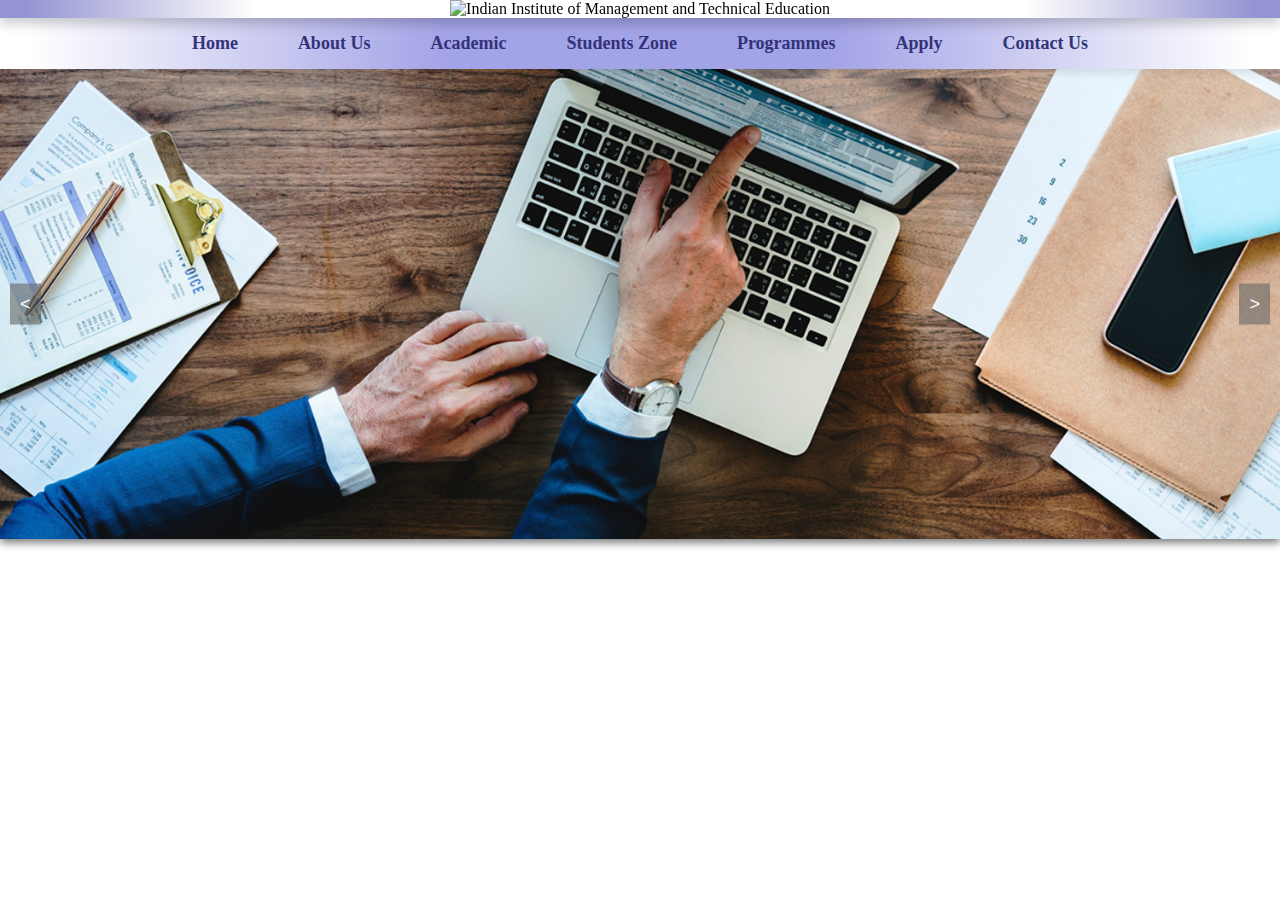
==== index.html @ aa6e9411 "Updated menu toggle to show close button" ====
<!DOCTYPE html>
<html lang="en">
    <head>
        <meta charset="UTF-8">
        <meta name="viewport" content="width=device-width, initial-scale=1">
        <title>Indian Institute of Management and Technical Education</title>
        <link rel="stylesheet" href="./css/index_styles.css">
    </head>
    <body>
        <div class ="name_and_logo_container">
            <img class="for_default" src="./img/logo_and_name.jpg" alt="Indian Institute of Management and Technical Education">
        </div>

         

        
        <!-- Navigation Bar -->
        <nav class="navbar">
            <div class="nav-container">
                <!-- Hamburger Menu Button (for mobile) -->
                <div class="menu-toggle">&#9776;</div>
        
                <!-- Navigation Menu -->
                <ul class="nav-menu">
                    <li><a href="#">Home</a></li>
                    <li><a href="#">About Us</a></li>
                    <li><a href="#">Academic</a></li>
                    <li><a href="#">Students Zone</a></li>
                    <li><a href="#">Programmes</a></li>
                    <!-- Dropdown for Programmes -->
                    <!-- <li class="dropdown">
                        <a href="#" class="dropdown-toggle">Programmes</a>
                        <ul class="dropdown-menu">
                            <li><a href="#">Undergraduate</a></li>
                            <li><a href="#">Postgraduate</a></li>
                            <li><a href="#">Diploma</a></li>
                            <li><a href="#">Short Courses</a></li>
                        </ul>
                    </li> -->
                    <li><a href="#">Apply</a></li>
                    <li><a href="#">Contact Us</a></li>
                </ul>
            </div>
        </nav>

        <!-- Image Slider -->
        <div class="image-slider">
            <!-- Navigation Buttons -->
            <button class="slider-btn prev-btn">&lt;</button>
            <button class="slider-btn next-btn">&gt;</button>

            <!-- Images -->
            <div class="slider-images">
                <img src="./img/slider_one.png" alt="Slide 1">
                <img src="./img/slider_two.png" alt="Slide 2">
                <img src="./img/slider_three.png" alt="Slide 3">
            </div>
        </div>

        <script src="./js/index_script.js"></script>
    </body>
</html>
---- css/index_styles.css ----
/* Reset some default styles */
* {
    margin: 0;
    padding: 0;
    box-sizing: border-box;
}

/* Sticky Header */
.name_and_logo_container {
    display: flex;
    justify-content: center;
    align-items: center;
    width: 100%;
    background: linear-gradient(to right, 
            rgb(148, 148, 212) 2%,  /* Dark blue fades out quickly */
            white 20%,            /* White starts early */
            white 80%,            /* White remains dominant */
            rgb(148, 148, 212) 98%  /* Dark blue appears only at the right edge */
        );
    position: sticky;
    top: 0;
    z-index: 1000;
    box-shadow: 0px 4px 8px rgba(0, 0, 0, 0.1);
    animation: fadeIn 1s ease-in-out;
}

.name_and_logo_container:hover {
    box-shadow: 0px 6px 12px rgba(0, 0, 0, 0.2);
    transition: box-shadow 0.3s ease-in-out;
}

/* Sticky Navigation */
.navbar {
    position: sticky;
    top: parent;
    width: 100%;
    background: linear-gradient(to right, white 2%, rgb(163, 163, 231) 35%, rgb(163, 163, 231) 65%, white 98%);
    box-shadow: 0px 4px 8px rgba(0, 0, 0, 0.1);
    z-index: 999;
    animation: fadeIn 1s ease-in-out;
}

.navbar:hover {
    box-shadow: 0px 6px 12px rgba(0, 0, 0, 0.2);
    transition: box-shadow 0.3s ease-in-out;
}

.nav-container {
    display: flex;
    justify-content: center; 
    align-items: center;
    padding: 5px 20px;
   
}

.navbar ul {
    list-style: none;
    display: flex;
    justify-content: center;
    align-items: center;
    padding: 0;
    margin: 0;
}

/* Navigation Items */
.navbar ul li {
    margin: 0 15px;
    position: relative; 
}

/* Navigation Links */
.navbar ul li a {
    text-decoration: none;
    color: rgb(51, 51, 122);
    font-size: 18px;
    font-weight: bold;
    padding: 10px 15px;
    transition: all 0.3s ease-in-out;
    display: block;
}

/* Hover Effect */
.navbar ul li a:hover {
    background-color: rgb(51, 51, 122);
    color: white;
    border-radius: 5px;
}

/* Dropdown Menu */
.dropdown-menu {
    display: none;
    position: absolute;
    top: 100%;
    left: 0;
    background-color: white;
    box-shadow: 0px 4px 8px rgba(0, 0, 0, 0.1);
    z-index: 1000;
    padding: 0;
    margin: 0;
    list-style: none;
}

.dropdown-menu li {
    width: 100%;
    text-align: left;
}

.dropdown-menu li a {
    padding: 10px 15px;
    /* display: block; */
    color: rgb(51, 51, 122);
    text-decoration: none;
    transition: background-color 0.3s ease-in-out;
}

.dropdown-menu li a:hover {
    background-color: rgb(51, 51, 122);
    color: white;
}

/* Show dropdown on hover */
.dropdown:hover .dropdown-menu {
    display: block;
}


/* Image Slider Container */
.image-slider {
    position: relative;
    width: 100%;
    height: 100%;
    overflow: hidden;
    box-shadow: 0px 4px 8px rgba(0, 0, 0, 0.5);
    animation: fadeIn 1s ease-in-out;
}

/* Slider Images Container */
.slider-images {
    display: flex;
    width: 100%;
    height: 100%;
    transition: transform 0.5s ease-in-out;
}

/* Individual Images */
.slider-images img {
    width: 100%;
    height: 470px;
    object-fit: cover;
    flex-shrink: 0;
}

/* Navigation Buttons */
.slider-btn {
    position: absolute;
    top: 50%;
    transform: translateY(-50%);
    background-color: rgba(0, 0, 0, 0.5);
    color: white;
    border: none;
    padding: 10px;
    cursor: pointer;
    font-size: 18px;
    z-index: 10;
    background-color: rgba(100, 101, 98, 0.601);
}

.slider-btn.prev-btn {
    left: 10px;
}

.slider-btn.next-btn {
    right: 10px;
}

.slider-btn:hover {
    background-color: rgba(0, 0, 0, 0.8);
}

/* Mobile Navigation (Hidden by Default) */
.menu-toggle {
    display: none; /* Hide it on desktop */
}

/* Responsive Navigation for Tablets */
@media screen and (max-width: 1024px) {
    .nav-container {
        flex-direction: column; 
    }

    .navbar ul {
        flex-wrap: wrap;
        justify-content: center; 
        width: 100%;
    }

    .navbar ul li {
        margin: 5px 10px;
        text-align: center;
    }

    .navbar ul li a {
        font-size: 16px;
        padding: 8px 12px;
    }

    .slider-images img {
        width: 100%;
        height: 370px;
        object-fit: cover;
        flex-shrink: 0;
    }
}



/* Responsive Navigation for Mobile */
@media screen and (max-width: 768px) {
    .nav-container {
        display: flex;
        justify-content: flex-start; /* Align menu-toggle to left */
        align-items: center;
        padding: 20px 20px;
        position: relative;
    }

    .menu-toggle {
        display: block;
        font-size: 28px;
        color: rgb(51, 51, 122);
        cursor: pointer;
        position: absolute;
        left: 20px; /* Moves to left */
        top: 45%;
        transform: translateY(-50%);
        z-index: 1001;
        transition: transform 0.3s ease-in-out;
    }

    .navbar ul {
        position: absolute;
        top: 40px; 
        left: 0;
        width: 100%;
        flex-direction: column;
        box-shadow: 0px 4px 8px rgba(0, 0, 0, 0.1);
        padding: 0; /* Remove padding */
        margin: 0; /* Remove margin */
        display: none;
        transition: opacity 0.3s ease-in-out, visibility 0.3s ease-in-out;
        background: white;
        /* background: linear-gradient(to top, rgb(186, 186, 236) 2%, white 35%, white 65%, rgb(186, 186, 236) 98%); */
    }

    /* Show menu when active */
    .navbar ul.active {
        display: flex;
    }

    .navbar ul li {
        width: 100%; /* Make each menu item full width */
        height: auto; /* Allow auto height based on content */
        display: flex;
        align-items: center;
        justify-content: center;
        text-align: center;
        padding-left: 40px; /* Remove extra padding */
        padding-right: 40px;
        margin: 1px; /* Remove any gaps */
        border-radius: 5px;
        background: linear-gradient(to top, rgb(186, 186, 236) 2%, white 35%, white 65%, rgb(186, 186, 236) 98%);
    }

    .navbar ul li a {
        width: 100%; /* Make the link take full width */
        height: 100%; /* Ensure full height coverage */
        text-decoration: none;
        display: flex;
        align-items: center;
        /* justify-content: center; */
    }

    .dropdown-menu {
        position: static;
        display: none; /* Hidden initially */
        box-shadow: none;
    }

    .dropdown-menu.active {
        display: block;
    }

    .slider-images img {
        width: 100%;
        height: 270px;
        object-fit: cover;
        flex-shrink: 0;
    }
    
}

@keyframes fadeIn {
    from {
        opacity: 0;
        transform: translateY(-20px);
    }
    to {
        opacity: 1;
        transform: translateY(0);
    }
}

/* Responsive Image */
.for_default {
    max-width: 100%;
    height: auto;
    mix-blend-mode: multiply;
    object-fit: contain;
}
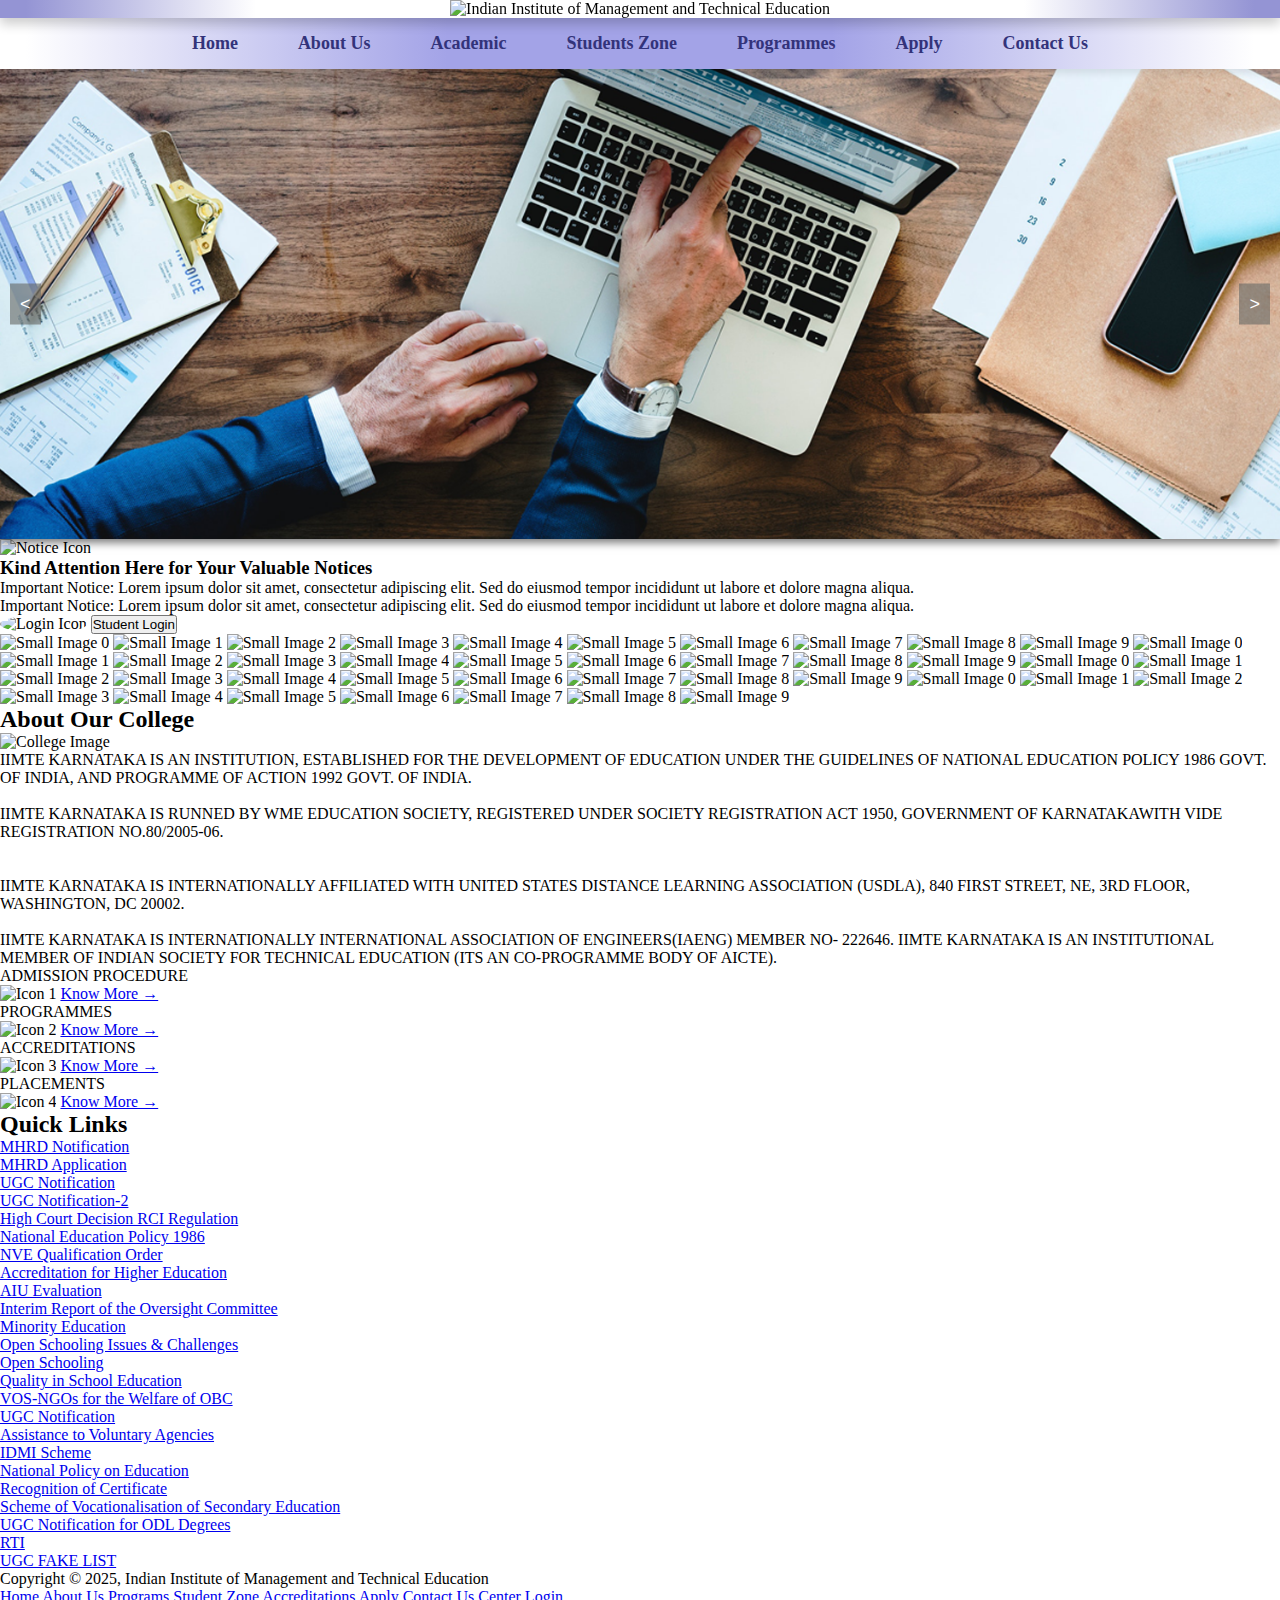
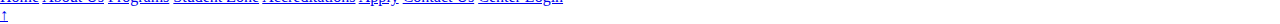
==== commit f55d2228: "index.html" ====
--- a/index.html
+++ b/index.html
@@ -54,9 +54,210 @@
                 <img src="./img/slider_one.png" alt="Slide 1">
                 <img src="./img/slider_two.png" alt="Slide 2">
                 <img src="./img/slider_three.png" alt="Slide 3">
-            </div>
-        </div>
-
+                <img src="./img/slider_one.png" alt="Slide 1">
+                <img src="./img/slider_two.png" alt="Slide 2">
+                <img src="./img/slider_three.png" alt="Slide 3">
+                <img src="./img/slider_one.png" alt="Slide 1">
+                <img src="./img/slider_two.png" alt="Slide 2">
+                <img src="./img/slider_three.png" alt="Slide 3">
+                <img src="./img/slider_one.png" alt="Slide 1">
+                <img src="./img/slider_two.png" alt="Slide 2">
+                <img src="./img/slider_three.png" alt="Slide 3">
+            </div>
+        </div>
+
+        <!-- Full-width Container -->
+        <div class="full-width-container">
+            <!-- First Partition (70%) - Notice Board -->
+            <div class="notice-section">
+                <img src="./img/notice_board2.jpg" alt="Notice Icon" class="section-icon">
+                <div class="notice-content">
+                    <h3>Kind Attention Here for Your Valuable Notices</h3>
+                    <div class="scrolling-text">
+                        <p>Important Notice: Lorem ipsum dolor sit amet, consectetur adipiscing elit. Sed do eiusmod tempor incididunt ut labore et dolore magna aliqua.</p>
+                        <p>Important Notice: Lorem ipsum dolor sit amet, consectetur adipiscing elit. Sed do eiusmod tempor incididunt ut labore et dolore magna aliqua.</p>
+                    </div>
+                </div>
+            </div>
+
+            <!-- Second Partition (30%) - Login Button -->
+            <div class="login-section">
+                <img src="./img/user.jpg" alt="Login Icon" class="section-icon" style="border-radius: 50%;">
+                <button class="login-btn">Student Login</button>
+            </div>
+        </div>
+
+        <!-- Small Image Collection Slider -->
+        <div class="image-collection">
+            <div class="collection-images">
+                <img src="./img/img_col_0.jpg" alt="Small Image 0">
+                <img src="./img/img_col_1.jpg" alt="Small Image 1">
+                <img src="./img/img_col_2.jpg" alt="Small Image 2">
+                <img src="./img/img_col_3.jpg" alt="Small Image 3">
+                <img src="./img/img_col_4.jpg" alt="Small Image 4">
+                <img src="./img/img_col_5.jpg" alt="Small Image 5">
+                <img src="./img/img_col_6.jpg" alt="Small Image 6">
+                <img src="./img/img_col_7.jpg" alt="Small Image 7">
+                <img src="./img/img_col_8.jpg" alt="Small Image 8">
+                <img src="./img/img_col_9.jpg" alt="Small Image 9">
+                <img src="./img/img_col_0.jpg" alt="Small Image 0">
+                <img src="./img/img_col_1.jpg" alt="Small Image 1">
+                <img src="./img/img_col_2.jpg" alt="Small Image 2">
+                <img src="./img/img_col_3.jpg" alt="Small Image 3">
+                <img src="./img/img_col_4.jpg" alt="Small Image 4">
+                <img src="./img/img_col_5.jpg" alt="Small Image 5">
+                <img src="./img/img_col_6.jpg" alt="Small Image 6">
+                <img src="./img/img_col_7.jpg" alt="Small Image 7">
+                <img src="./img/img_col_8.jpg" alt="Small Image 8">
+                <img src="./img/img_col_9.jpg" alt="Small Image 9">
+                <img src="./img/img_col_0.jpg" alt="Small Image 0">
+                <img src="./img/img_col_1.jpg" alt="Small Image 1">
+                <img src="./img/img_col_2.jpg" alt="Small Image 2">
+                <img src="./img/img_col_3.jpg" alt="Small Image 3">
+                <img src="./img/img_col_4.jpg" alt="Small Image 4">
+                <img src="./img/img_col_5.jpg" alt="Small Image 5">
+                <img src="./img/img_col_6.jpg" alt="Small Image 6">
+                <img src="./img/img_col_7.jpg" alt="Small Image 7">
+                <img src="./img/img_col_8.jpg" alt="Small Image 8">
+                <img src="./img/img_col_9.jpg" alt="Small Image 9">
+                <img src="./img/img_col_0.jpg" alt="Small Image 0">
+                <img src="./img/img_col_1.jpg" alt="Small Image 1">
+                <img src="./img/img_col_2.jpg" alt="Small Image 2">
+                <img src="./img/img_col_3.jpg" alt="Small Image 3">
+                <img src="./img/img_col_4.jpg" alt="Small Image 4">
+                <img src="./img/img_col_5.jpg" alt="Small Image 5">
+                <img src="./img/img_col_6.jpg" alt="Small Image 6">
+                <img src="./img/img_col_7.jpg" alt="Small Image 7">
+                <img src="./img/img_col_8.jpg" alt="Small Image 8">
+                <img src="./img/img_col_9.jpg" alt="Small Image 9">
+            </div>
+        </div>
+        <!-- Full-width Container -->
+        <div class="full-width-container2">
+            <!-- Centered Inner Container -->
+            <div class="inner-container">
+
+                
+                <!-- First Sector (65%) -->
+                <div class="sector sector-left">
+                    <h2 class="about-college-header">About Our College</h2>
+
+                    <!-- Content with Image -->
+                    <div class="about-college-content">
+                        <!-- Image -->
+                        <img src="./img/about.jpg" alt="College Image" class="college-image">
+
+                        <!-- Text Content -->
+                        <div class="college-text">
+                            <p>
+                                IIMTE KARNATAKA IS AN INSTITUTION, ESTABLISHED FOR THE DEVELOPMENT OF EDUCATION UNDER THE   GUIDELINES OF NATIONAL EDUCATION POLICY 1986 GOVT. OF INDIA, AND PROGRAMME OF ACTION 1992 GOVT. OF   INDIA.
+                            </p>
+                            <br>
+                            <p>
+                                IIMTE KARNATAKA IS RUNNED BY WME EDUCATION SOCIETY, REGISTERED UNDER SOCIETY REGISTRATION ACT   1950, GOVERNMENT OF KARNATAKAWITH VIDE REGISTRATION NO.80/2005-06.
+                            </p>
+                            <br>
+                            <br>
+                            <p>
+                                IIMTE KARNATAKA IS INTERNATIONALLY AFFILIATED WITH UNITED STATES DISTANCE LEARNING ASSOCIATION   (USDLA), 840 FIRST STREET, NE, 3RD FLOOR, WASHINGTON, DC 20002.
+                            </p>
+                            <br>
+                            <p>
+                                IIMTE KARNATAKA IS INTERNATIONALLY INTERNATIONAL ASSOCIATION OF ENGINEERS(IAENG) MEMBER NO-   222646. IIMTE KARNATAKA IS AN INSTITUTIONAL MEMBER OF INDIAN SOCIETY FOR TECHNICAL EDUCATION (ITS AN CO-PROGRAMME BODY OF AICTE).
+                            </p>
+                            
+                        </div>
+                    </div>
+
+                    <!-- New Div for Remaining Height -->
+                    <div class="remaining-content">
+                         <!-- First Row -->
+                        <div class="grid-item">
+                            <div class="grid-header">ADMISSION PROCEDURE</div>
+                            <img src="./img/admission.png" alt="Icon 1" class="grid-icon">
+                            <a href="#" class="grid-link">Know More →</a>
+                        </div>
+                        <div class="grid-item">
+                            <div class="grid-header">PROGRAMMES</div>
+                            <img src="./img/programmes.png" alt="Icon 2" class="grid-icon">
+                            <a href="#" class="grid-link">Know More →</a>
+                        </div>
+                        <!-- Second Row -->
+                        <div class="grid-item">
+                            <div class="grid-header">ACCREDITATIONS</div>
+                            <img src="./img/accreditions.png" alt="Icon 3" class="grid-icon">
+                            <a href="#" class="grid-link">Know More →</a>
+                        </div>
+                        <div class="grid-item">
+                            <div class="grid-header">PLACEMENTS</div>
+                            <img src="./img/placements.png" alt="Icon 4" class="grid-icon">
+                            <a href="#" class="grid-link">Know More →</a>
+                        </div>
+                    </div>
+                </div>
+
+                <!-- Second Sector (35%) -->
+                <div class="sector sector-right">
+                    <!-- Content for the right sector -->
+                    <h2 class="quick-links-header">Quick Links</h2>
+
+                    <!-- Bullet Links -->
+                    <ul class="quick-links-list">
+                        <li><a href="https://iimte.ac.in/wp-content/uploads/2019/01/MHRD-Notification.pdf" target="_blank">MHRD Notification</a></li>
+                        <li><a href="#">MHRD Application</a></li>
+                        <li><a href="#">UGC Notification</a></li>
+                        <li><a href="#">UGC Notification-2</a></li>
+                        <li><a href="#">High Court Decision RCI Regulation</a></li>
+                        <li><a href="#">National Education Policy 1986</a></li>
+                        <li><a href="#">NVE Qualification Order</a></li>
+                        <li><a href="#">Accreditation for Higher Education</a></li>
+                        <li><a href="#">AIU Evaluation</a></li>
+                        <li><a href="#">Interim Report of the Oversight Committee</a></li>
+                        <li><a href="#">Minority Education</a></li>
+                        <li><a href="#">Open Schooling Issues & Challenges</a></li>
+                        <li><a href="#">Open Schooling</a></li>
+                        <li><a href="#">Quality in School Education</a></li>
+                        <li><a href="#">VOS-NGOs for the Welfare of OBC</a></li>
+                        <li><a href="#">UGC Notification</a></li>
+                        <li><a href="#">Assistance to Voluntary Agencies</a></li>
+                        <li><a href="#">IDMI Scheme</a></li>
+                        <li><a href="#">National Policy on Education</a></li>
+                        <li><a href="#">Recognition of Certificate</a></li>
+                        <li><a href="#">Scheme of Vocationalisation of Secondary Education</a></li>
+                        <li><a href="#">UGC Notification for ODL Degrees</a></li>
+                        <li><a href="#">RTI</a></li>
+                        <li><a href="#">UGC FAKE LIST</a></li>
+                    </ul>
+                </div>
+                
+            </div>
+        </div>
+
+        <!-- Footer -->
+        <footer class="footer">
+            <!-- Footer Content -->
+            <div class="footer-content">
+                <!-- Copyright -->
+                <div class="copyright">
+                    <p>Copyright © 2025, Indian Institute of Management and Technical Education</p>
+                </div>
+
+                <!-- Navigation Links -->
+                <div class="footer-links">
+                    <a href="#">Home</a>
+                    <a href="#">About Us</a>
+                    <a href="#">Programs</a>
+                    <a href="#">Student Zone</a>
+                    <a href="#">Accreditations</a>
+                    <a href="#">Apply</a>
+                    <a href="#">Contact Us</a>
+                    <a href="#">Center Login</a>
+                </div>
+
+                <!-- Back-to-Top Link -->
+                <a href="#" class="back-to-top">↑</a>
+            </div>
+        </footer>
         <script src="./js/index_script.js"></script>
     </body>
-</html>+</html>
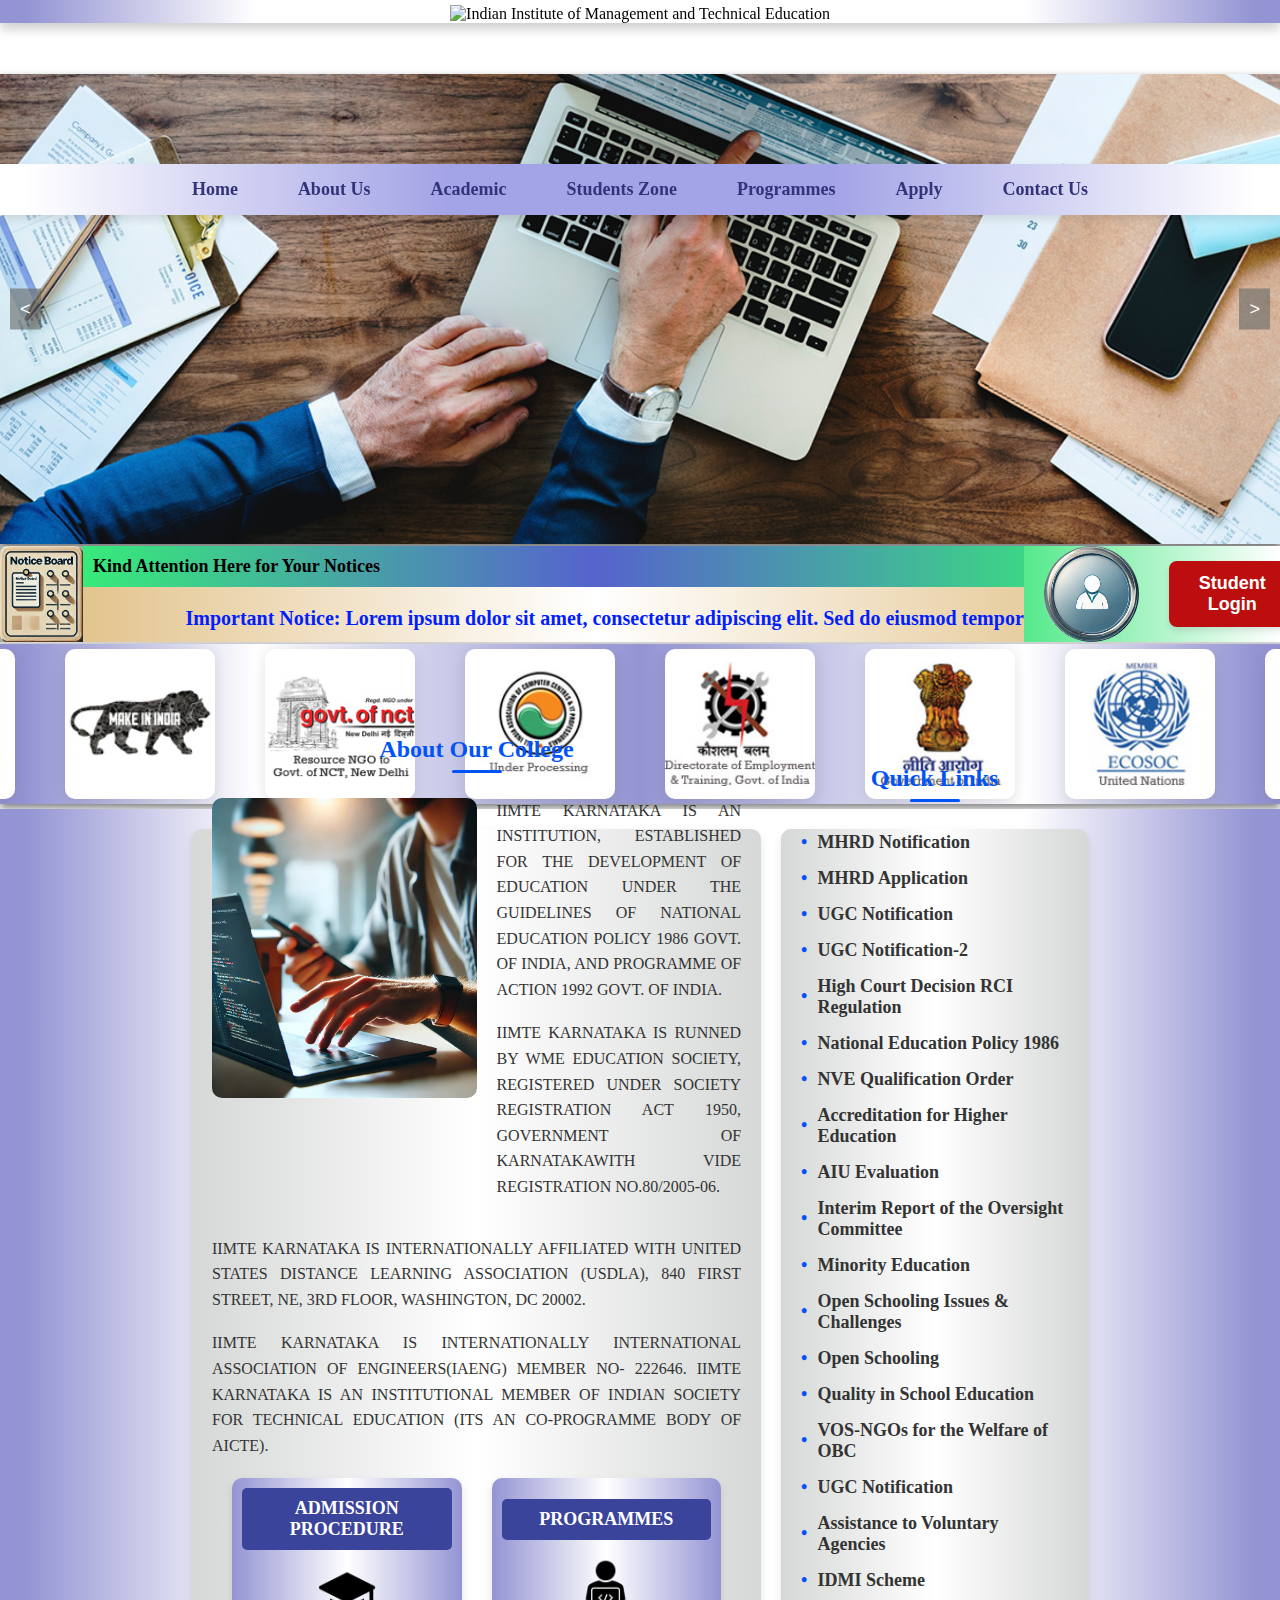
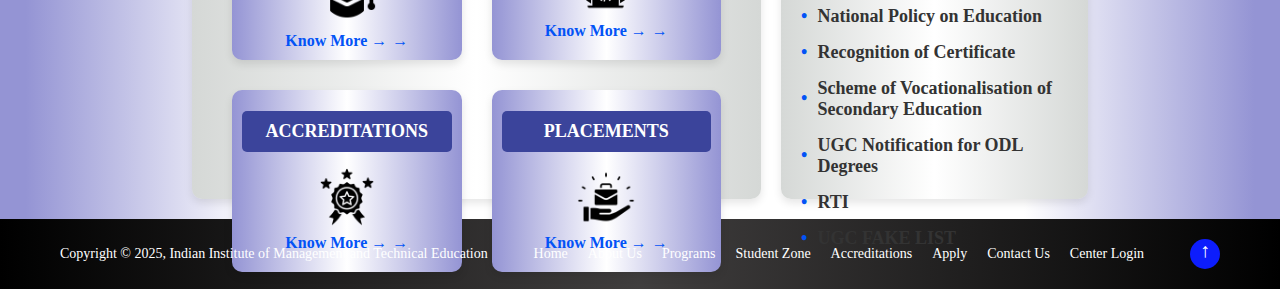
==== commit 43327239: "index.html" ====
--- a/index.html
+++ b/index.html
@@ -72,7 +72,7 @@
             <div class="notice-section">
                 <img src="./img/notice_board2.jpg" alt="Notice Icon" class="section-icon">
                 <div class="notice-content">
-                    <h3>Kind Attention Here for Your Valuable Notices</h3>
+                    <h3>Kind Attention Here for Your Notices</h3>
                     <div class="scrolling-text">
                         <p>Important Notice: Lorem ipsum dolor sit amet, consectetur adipiscing elit. Sed do eiusmod tempor incididunt ut labore et dolore magna aliqua.</p>
                         <p>Important Notice: Lorem ipsum dolor sit amet, consectetur adipiscing elit. Sed do eiusmod tempor incididunt ut labore et dolore magna aliqua.</p>
--- a/css/index_styles.css
+++ b/css/index_styles.css
@@ -32,7 +32,7 @@
 /* Sticky Navigation */
 .navbar {
     position: sticky;
-    top: parent;
+    top: 18.2%;
     width: 100%;
     background: linear-gradient(to right, white 2%, rgb(163, 163, 231) 35%, rgb(163, 163, 231) 65%, white 98%);
     box-shadow: 0px 4px 8px rgba(0, 0, 0, 0.1);
@@ -176,14 +176,562 @@
 .slider-btn:hover {
     background-color: rgba(0, 0, 0, 0.8);
 }
+/* Small Image Collection Container */
+.image-collection {
+    width: 100%;
+    height: 160px; /* Slightly taller for better spacing */
+    display: flex;
+    justify-content: center;
+    align-items: center;
+    background: linear-gradient(to right, 
+        rgb(148, 148, 212) 2%,  /* Dark blue fades out quickly */
+        white 20%,     
+        rgb(148, 148, 212) 50%,       /* White starts early */
+        white 80%,            /* White remains dominant */
+        rgb(148, 148, 212) 98%  /* Dark blue appears only at the right edge */
+    );
+    overflow: hidden; /* Hide overflow */
+    padding: 15px 0; /* Add padding */
+    box-shadow: 0px 4px 8px rgba(0, 0, 0, 0.5);
+    animation: fadeIn 1s ease-in-out;
+}
+
+/* Image Container */
+.collection-images {
+    display: flex;
+    gap: 50px; /* Even spacing between images */
+    padding: 0 20px; /* Add padding to the sides */
+    animation: scroll 40s linear infinite; /* Auto-scroll animation */
+    
+}
+
+/* Individual Images */
+.collection-images img {
+    width: 150px; /* Fixed width */
+    height: 150px; /* Fixed height */
+    object-fit: contain; /* Ensure images cover the area */
+    border-radius: 10px; /* Rounded corners */
+    box-shadow: 0 4px 15px rgba(0, 0, 0, 0.1); /* Add shadow */
+    background-color: white;
+    transition: transform 0.3s ease, box-shadow 0.3s ease; /* Smooth hover effect */
+    animation: fadeIn 1s ease-in-out;
+
+}
+
+/* Hover Effect */
+.collection-images img:hover {
+    transform: scale(1.1); /* Enlarge image on hover */
+    box-shadow: 0 4px 15px rgba(0, 0, 0, 0.3); /* Add shadow */
+    z-index: 10; /* Bring hovered image to the front */
+}
+
+/* Auto-scroll Animation */
+@keyframes scroll {
+    0% {
+        transform: translateX(0);
+    }
+    100% {
+        transform: translateX(-38%);
+    }
+}
+
+/* Pause Animation on Hover */
+.image-collection:hover .collection-images {
+    animation-play-state: paused;
+}
+
+/* Viewing Effect (Optional) */
+.collection-images img:active {
+    transform: scale(1.5); /* Enlarge image on click */
+    z-index: 20; /* Bring clicked image to the front */
+    box-shadow: 0 8px 25px rgba(0, 0, 0, 0.5); /* Larger shadow */
+}
 
 /* Mobile Navigation (Hidden by Default) */
 .menu-toggle {
     display: none; /* Hide it on desktop */
 }
 
+
+
+@keyframes fadeIn {
+    from {
+        opacity: 0;
+        transform: translateY(-20px);
+    }
+    to {
+        opacity: 1;
+        transform: translateY(0);
+    }
+}
+
+
+/* Responsive Image */
+.for_default {
+    margin-top: 5px;
+    max-width: 100%;
+    height: auto;
+    mix-blend-mode: multiply;
+    object-fit: contain;
+}
+
+/* Full-width Container */
+.full-width-container {
+    width: 100%;
+    height: 100px; /* Allow height to adjust based on content */
+    display: flex;
+    flex-direction: row; /* Default layout: side by side */
+    align-items: center;
+    background: linear-gradient(to right, white 2%, rgb(163, 163, 231) 35%, rgb(163, 163, 231) 65%, white 98%);
+    box-shadow: 0px 4px 8px rgba(0, 0, 0, 0.1);
+    border-top: 2px solid #ddd;
+    border-bottom: 2px solid #ddd;
+    animation: fadeIn 1s ease-in-out;
+
+}
+
+/* First Partition (70%) - Notice Board */
+.notice-section {
+    width: 80%; /* Default width for larger screens */
+    height: 100%;
+    display: flex;
+    align-items: flex-start;
+    padding: 0;
+    background-color: #dfeb37;
+    overflow: hidden;
+    position: relative;
+}
+
+/* Notice Icon */
+.section-icon {
+    width: 100px;
+    height: 100%;
+    /* object-fit: contain; */
+}
+
+/* Notice Content */
+.notice-content {
+    flex: 1;
+    display: flex;
+    height: 100%;
+    flex-direction: column;
+    width: 100%;
+    color: #0253f6;
+    background: linear-gradient(to right, rgb(227, 196, 142), white, rgb(227, 196, 142));
+}
+
+/* Notice Content Heading */
+.notice-content h3 {
+    margin: 0;
+    font-size: 18px;
+    color: #000000;
+    background: linear-gradient(to right, #37eb79, #5663cd, #37eb79);
+    padding: 10px 10px;
+    width: 100%;
+    box-sizing: border-box;
+    border-radius: 0;
+}
+
+/* Scrolling Text */
+.scrolling-text {
+    white-space: nowrap;
+    overflow: hidden;
+    position: relative;
+    padding: 20px 0;
+}
+
+.scrolling-text p {
+    margin: 0;
+    font-size: 20px;
+    font-weight: 600;
+    color: #001eff;
+    display: inline-block;
+    padding-left: 10%;
+    animation: scroll-text 30s linear infinite;
+}
+
+@keyframes scroll-text {
+    0% {
+        transform: translateX(100%);
+    }
+    100% {
+        transform: translateX(-100%);
+    }
+}
+
+/* Second Partition (30%) - Login Button */
+.login-section {
+    width: 20%; /* Default width for larger screens */
+    height: 100%;
+    display: flex;
+    align-items: center;
+    justify-content: flex-start;
+    padding: 0 20px;
+    z-index: 1;
+    /* background: linear-gradient(to left, #37eb79, #5663cd, #37eb79); */
+    background: linear-gradient(to right, #56e98c, #ffffff);
+}
+
+/* Login Icon */
+.login-section .section-icon {
+    margin-right: 30px;
+}
+
+/* Login Button */
+.login-btn {
+    padding: 12px 30px;
+    font-size: 18px;
+    font-weight: bold;
+    color: #fff;
+    background-color: #bc0e0e;
+    border: none;
+    border-radius: 8px;
+    cursor: pointer;
+    transition: background-color 0.3s ease, transform 0.2s ease, box-shadow 0.3s ease;
+    box-shadow: 0 4px 6px rgba(0, 0, 0, 0.1);
+}
+
+/* Hover Effect */
+.login-btn:hover {
+    background-color: #0056b3;
+    transform: translateY(-2px);
+    box-shadow: 0 6px 12px rgba(0, 0, 0, 0.2);
+}
+
+/* Active Effect (when clicked) */
+.login-btn:active {
+    transform: translateY(0);
+    box-shadow: 0 4px 6px rgba(0, 0, 0, 0.1);
+}
+
+/* Full-width Container */
+.full-width-container2 {
+    margin-top: 5px;
+    width: 100%;
+    height: 1010px; /* Fixed height */
+    display: flex;
+    justify-content: center; /* Center the inner container */
+    align-items: center;
+    background: linear-gradient(to right, 
+            rgb(148, 148, 212) 2%,  /* Dark blue fades out quickly */
+            white 20%,            /* White starts early */
+            white 80%,            /* White remains dominant */
+            rgb(148, 148, 212) 98%  /* Dark blue appears only at the right edge */
+        );
+    padding: 20px 0; /* Add some padding */
+}
+
+/* Centered Inner Container */
+.inner-container {
+    width: 70%; /* 100% - 15% margin on both sides */
+    height: 100%; /* Full height of the parent */
+    display: flex;
+    gap: 20px; /* Space between sectors */
+}
+
+/* Sectors */
+.sector {
+    height: 100%; /* Full height of the inner container */
+    display: flex;
+    flex-direction: column;
+    justify-content: center;
+    align-items: center;
+    padding: 20px; /* Add padding */
+    border-radius: 10px; /* Rounded corners */
+    box-shadow: 0 4px 8px rgba(0, 0, 0, 0.1); /* Add shadow */
+    background-color: #fff; /* White background */
+    animation: fadeIn 1s ease-in-out;
+}
+
+/* First Sector (65%) */
+.sector-left {
+    width: 65%;
+    height: 100%;
+    background: linear-gradient(to right, rgb(213, 216, 214), #ffffff, rgb(213, 216, 214));
+    padding: 20px; /* Add padding */
+    border-radius: 10px; /* Rounded corners */
+    box-shadow: 0 4px 8px rgba(0, 0, 0, 0.1); /* Subtle shadow */
+}
+
+/* About College Header */
+.about-college-header {
+    font-size: 24px;
+    font-weight: bold;
+    color: #0253f6; /* Blue text color */
+    text-align: center;
+    margin-bottom: 20px; /* Space below the header */
+    position: relative;
+    padding-bottom: 10px; /* Space for the underline */
+}
+
+.about-college-header::after {
+    content: "";
+    position: absolute;
+    left: 50%;
+    bottom: 0;
+    transform: translateX(-50%);
+    width: 50px;
+    height: 3px;
+    background-color: #0253f6; /* Blue underline */
+    border-radius: 2px;
+}
+
+/* About College Content */
+.about-college-content {
+    display: block;
+    margin-top: 5px;
+}
+
+/* College Image */
+.college-image {
+    width: 50%; /* Half the width of the first sector */
+    height: 300px; /* Maintain aspect ratio */
+    border-radius: 10px; /* Rounded corners */
+    float: left; /* Float the image to the left */
+    margin-right: 20px; /* Add space between image and text */
+    margin-bottom: 20px; /* Add space below the image */
+}
+
+/* College Text */
+.college-text p {
+    text-align: justify; /* Justify paragraph text */
+    font-size: 16px;
+    color: #333; /* Dark text color */
+    line-height: 1.6; /* Improve readability */
+    overflow: hidden; /* Clear the float */
+}
+
+/* Second Sector (35%) */
+.sector-right {
+    width: 35%;
+    background: linear-gradient(to right, rgb(213, 216, 214), #ffffff, rgb(213, 216, 214)); /* Adjust gradient */
+    padding: 20px; /* Add padding */
+    border-radius: 10px; /* Rounded corners */
+    box-shadow: 0 4px 8px rgba(0, 0, 0, 0.1); /* Subtle shadow */
+}
+
+/* Quick Links Header */
+.quick-links-header {
+    font-size: 24px;
+    font-weight: bold;
+    color: #0253f6; /* Blue text color */
+    text-align: center;
+    margin-bottom: 20px; /* Space below the header */
+    position: relative;
+    padding-bottom: 10px; /* Space for the underline */
+}
+
+.quick-links-header::after {
+    content: "";
+    position: absolute;
+    left: 50%;
+    bottom: 0;
+    transform: translateX(-50%);
+    width: 50px;
+    height: 3px;
+    background-color: #0253f6; /* Blue underline */
+    border-radius: 2px;
+}
+
+/* Quick Links List */
+.quick-links-list {
+    list-style: none; /* Remove default bullets */
+    padding: 0;
+    margin-top: 10px;
+}
+
+.quick-links-list li {
+    margin-bottom: 15px; /* Space between list items */
+}
+
+.quick-links-list li a {
+    text-decoration: none; /* Remove underline */
+    font-size: 18px;
+    font-weight: bold; 
+    color: #333; /* Dark text color */
+    display: flex;
+    align-items: center;
+    transition: color 0.3s ease, transform 0.2s ease;
+}
+
+.quick-links-list li a::before {
+    content: "•"; /* Custom bullet */
+    color: #0253f6; /* Blue bullet */
+    font-weight: bold;
+    margin-right: 10px; /* Space between bullet and text */
+    transition: color 0.3s ease;
+}
+
+/* Hover Effect for Links */
+.quick-links-list li a:hover {
+    color: #0253f6; /* Blue text on hover */
+    transform: translateX(5px); /* Slight move to the right */
+}
+
+.quick-links-list li a:hover::before {
+    color: #ff6b6b; /* Red bullet on hover */
+}
+
+/* Remaining Content */
+.remaining-content {
+    flex: 1; /* Take up remaining height */
+    width: 100%;
+    padding: 20px; /* Add padding */
+    border-radius: 10px; /* Rounded corners */
+    display: grid;
+    grid-template-columns: 1fr 1fr; /* Two equal columns */
+    grid-template-rows: 1fr 1fr; /* Two equal rows */
+    gap: 30px; /* Space between grid items */
+}
+
+/* Grid Items */
+.grid-item {
+    background: linear-gradient(to right, 
+            rgb(148, 148, 212),  /* Dark blue fades out quickly */
+            white ,          
+            rgb(148, 148, 212)   /* Dark blue appears only at the right edge */
+        );
+    padding: 10px; /* Add padding */
+    border-radius: 10px; /* Rounded corners */
+    box-shadow: 0 4px 8px rgba(0, 0, 0, 0.1); /* Subtle shadow */
+    display: flex;
+    flex-direction: column; /* Stack children vertically */
+    align-items: center;
+    justify-content: center;
+    transition: transform 0.3s ease, box-shadow 0.3s ease; /* Smooth hover effect */
+}
+
+/* Hover Effect for Grid Items */
+.grid-item:hover {
+    transform: translateY(-5px); /* Lift effect */
+    box-shadow: 0 8px 16px rgba(0, 0, 0, 0.2); /* Enhanced shadow */
+}
+
+/* Grid Header */
+.grid-header {
+    font-size: 18px;
+    font-weight: bold;
+    color: #ffffff; /* White text color */
+    background-color: rgb(59, 68, 155); /* Blue background */
+    padding: 10px 20px; /* Add padding */
+    border-radius: 5px; /* Rounded corners */
+    margin-bottom: 15px; /* Space below the header */
+    text-align: center;
+    width: 100%; /* Full width */
+}
+
+/* Grid Icon */
+.grid-icon {
+    font-size: 40px; /* Large icon size */
+    margin-bottom: 7px; /* Space below the icon */
+    width: 60px; /* Set a fixed width */
+    height: 60px; /* Set a fixed height */
+    object-fit: contain; /* Ensure the image fits within the dimensions */
+    transition: transform 0.3s ease; /* Smooth hover effect */
+}
+
+/* Hover Effect for Icon */
+.grid-item:hover .grid-icon {
+    transform: scale(1.2); /* Enlarge icon on hover */
+}
+
+/* Grid Link */
+.grid-link {
+    font-size: 16px;
+    font-weight: bold;
+    color: #0253f6; /* Blue text color */
+    text-decoration: none; /* Remove underline */
+    display: flex;
+    align-items: center;
+    gap: 5px; /* Space between text and arrow */
+    transition: color 0.3s ease; /* Smooth hover effect */
+}
+
+/* Hover Effect for Link */
+.grid-link:hover {
+    color: #ff6b6b; /* Red text on hover */
+}
+
+/* Arrow Animation */
+.grid-link::after {
+    content: "→";
+    transition: transform 0.3s ease; /* Smooth arrow animation */
+}
+
+.grid-link:hover::after {
+    transform: translateX(5px); /* Move arrow to the right */
+}
+
+
+/* Footer */
+.footer {
+    width: 100%;
+    background: linear-gradient(to right, 
+            rgb(0, 0, 0),  /* Dark blue fades out quickly */
+            rgb(64, 62, 62) ,          
+            rgb(0,0,0)   /* Dark blue appears only at the right edge */
+        );
+    color: #ffffff; /* White text */
+    padding: 20px 0; /* Add padding */
+    text-align: center; /* Center-align content */
+}
+
+/* Footer Content */
+.footer-content {
+    display: flex;
+    justify-content: space-between; /* Space out copyright, links, and arrow */
+    align-items: center; /* Vertically center items */
+    max-width: 1200px; /* Limit width for large screens */
+    margin: 0 auto; /* Center the footer content */
+    padding: 0 20px; /* Add padding */
+}
+
+/* Copyright */
+.copyright p {
+    font-size: 14px;
+    margin: 0; /* Remove default margin */
+}
+
+/* Footer Links */
+.footer-links {
+    display: flex;
+    gap: 20px; /* Space between links */
+}
+
+.footer-links a {
+    color: #ffffff; /* White text */
+    text-decoration: none; /* Remove underline */
+    font-size: 14px;
+    transition: color 0.3s ease; /* Smooth hover effect */
+}
+
+.footer-links a:hover {
+    color: #08f8f8; /* Red text on hover */
+}
+
+/* Back-to-Top Link */
+.back-to-top {
+    height: 30px;
+    width: 30px;
+    border-radius: 50%;
+    color: #ffffff; /* White text */
+    background-color: #0d1dfc;
+    text-decoration: none; /* Remove underline */
+    font-size: 20px; /* Larger size */
+    transition: color 0.3s ease, transform 0.3s ease; /* Smooth hover effect */
+}
+
+.back-to-top:hover {
+    color: #ff6b6b; /* Red text on hover */
+    transform: translateY(-5px); /* Lift effect */
+}
+
 /* Responsive Navigation for Tablets */
 @media screen and (max-width: 1024px) {
+    .navbar{
+        top: 11.1%;
+    }
+    
     .nav-container {
         flex-direction: column; 
     }
@@ -210,12 +758,110 @@
         object-fit: cover;
         flex-shrink: 0;
     }
+
+    .notice-section {
+        width: 70%;
+    }
+
+    .login-section {
+        width: 30%;
+    }
+
+    .quick-links-header {
+        font-size: 18px;
+    }
+    .quick-links-list li a{
+        font-size: 13px;
+    }
+
+    .about-college-header {
+        font-size: 18px;
+    }
+
+    .college-text p{
+        font-size: 13px;
+    }
+
+    .college-image {
+        width: 50%; /* Half the width of the first sector */
+        height: 180px; /* Maintain aspect ratio */
+    }
+
+    .remaining-content {
+        padding: 10px; /* Add padding */
+        border-radius: 10px; /* Rounded corners */
+        gap: 15px; /* Space between grid items */
+    }
+    
+    /* Grid Items */
+    .grid-item {
+        padding: 7px; /* Add padding */
+    }
+    
+    /* Hover Effect for Grid Items */
+    .grid-item:hover {
+        transform: translateY(-3px); /* Lift effect */
+    }
+    
+    /* Grid Header */
+    .grid-header {
+        font-size: 14px;
+        padding: 6px 10px; /* Add padding */
+        border-radius: 5px; /* Rounded corners */
+        margin-bottom: 8px; /* Space below the header */
+    }
+    
+    /* Grid Icon */
+    .grid-icon {
+        font-size: 20px; /* Large icon size */
+        margin-bottom: 4px; /* Space below the icon */
+        width: 40px; /* Set a fixed width */
+        height: 40px; /* Set a fixed height */
+    }
+    
+    /* Hover Effect for Icon */
+    .grid-item:hover .grid-icon {
+        transform: scale(0.7); /* Enlarge icon on hover */
+    }
+    
+    /* Grid Link */
+    .grid-link {
+        font-size: 12px;
+        gap: 3px; /* Space between text and arrow */
+    }
+    
+    .footer-links {
+        gap: 10px; /* Reduce space between links */
+    }
+
+    .back-to-top {
+        bottom: 15px;
+        right: 15px;
+    }
+    
+    /* Copyright */
+    .copyright p {
+        font-size: 12px;
+    }
+
+    /* Footer Links */
+    .footer-links {
+        gap: 15px; /* Space between links */
+    }
+
+    .footer-links a {
+        font-size: 12px;
+    }
 }
 
 
 
 /* Responsive Navigation for Mobile */
 @media screen and (max-width: 768px) {
+    .navbar{
+        top: 7.5%;
+    }
+
     .nav-container {
         display: flex;
         justify-content: flex-start; /* Align menu-toggle to left */
@@ -296,26 +942,136 @@
         object-fit: cover;
         flex-shrink: 0;
     }
-    
-}
-
-@keyframes fadeIn {
-    from {
-        opacity: 0;
-        transform: translateY(-20px);
-    }
-    to {
-        opacity: 1;
-        transform: translateY(0);
-    }
-}
-
-/* Responsive Image */
-.for_default {
-    max-width: 100%;
-    height: auto;
-    mix-blend-mode: multiply;
-    object-fit: contain;
-}
-
-
+
+    /* Full-width Container */
+    .full-width-container {
+        flex-direction: column; /* Stack sections vertically */
+        height: auto; /* Allow height to adjust based on content */
+    }
+
+    /* Notice Section */
+    .notice-section {
+        width: 100%; /* Take full width */
+        height: 100px; /* Allow height to adjust based on content */
+    }
+
+    /* Notice Content Heading */
+    .notice-content h3 {
+        font-size: 13px; /* Smaller font size for mobile */
+        padding: 8px 10px; /* Adjust padding */
+    }
+
+    /* Scrolling Text */
+    .scrolling-text p {
+        font-size: 16px; /* Smaller font size for mobile */
+        padding-left: 0%; /* Adjust scrolling start position */
+    }
+
+    /* Login Section */
+    .login-section {
+        width: 100%; /* Take full width */
+        height: auto; /* Allow height to adjust based on content */
+        justify-content: center; /* Center the login button */
+        padding: 10px 20px; /* Add padding */
+        background: linear-gradient(to right, #37eb79, #e4e5e7, #37eb79); /* Adjust gradient */
+    }
+
+    /* Login Button */
+    .login-btn {
+        font-size: 16px; /* Smaller font size for mobile */
+        padding: 10px 20px; /* Adjust padding */
+    }
+
+    /* Login Icon */
+    .login-section .section-icon {
+        margin-right: 15px; /* Reduce space between icon and button */
+        height: 70px;
+        width: 70px;
+    }
+
+    /* Full-width Container */
+    .full-width-container2 {
+        height: auto; /* Allow height to adjust based on content */
+        padding: 10px 0; /* Reduce padding */
+    }
+
+    /* Centered Inner Container */
+    .inner-container {
+        width: 90%; /* Full width */
+        flex-direction: column; /* Stack sectors vertically */
+        gap: 10px; /* Reduce gap between sectors */
+    }
+
+    /* Sectors */
+    .sector {
+        width: 100%; /* Full width */
+        height: auto; /* Allow height to adjust based on content */
+    }
+
+    /* About College Content */
+    .about-college-content {
+        display: flex;
+        flex-direction: column; /* Stack image and text vertically */
+    }
+
+    /* College Image */
+    .college-image {
+        width: 100%; /* Full width */
+        height: 250px; /* Maintain aspect ratio */
+        float: none; /* Remove float */
+        margin-right: 0; /* Remove margin */
+        margin-bottom: 20px; /* Add space below the image */
+    }
+
+    /* College Text */
+    .college-text p {
+        text-align: left; /* Align text to the left */
+        text-align: justify;
+    }
+
+    /* Remaining Content */
+    .remaining-content {
+        grid-template-columns: 1fr; /* Single column layout */
+        grid-template-rows: auto; /* Auto rows */
+        gap: 10px; /* Reduce gap between grid items */
+    }
+
+    /* Grid Items */
+    .grid-item {
+        width: 100%; /* Full width */
+    }
+
+    .footer-content {
+        gap: 5px; /* Reduce space between copyright and links */
+    }
+
+    .footer-links {
+        flex-direction: column; /* Stack links vertically */
+        gap: 5px; /* Reduce space between links */
+    }
+
+    .footer-content {
+        display: block;
+        flex-direction: row;
+        justify-content: space-between; /* Space out copyright, links, and arrow */
+        align-items: center; /* Vertically center items */
+    }
+
+     /* Copyright */
+     .copyright p {
+        font-size: 12px;
+    }
+
+    .footer-links {
+        margin-top: 20px;
+        margin-bottom: 20px;
+    }
+
+    .footer-links a {
+        font-size: 12px;
+        margin-top: 6px;
+    }
+    
+ 
+    
+}
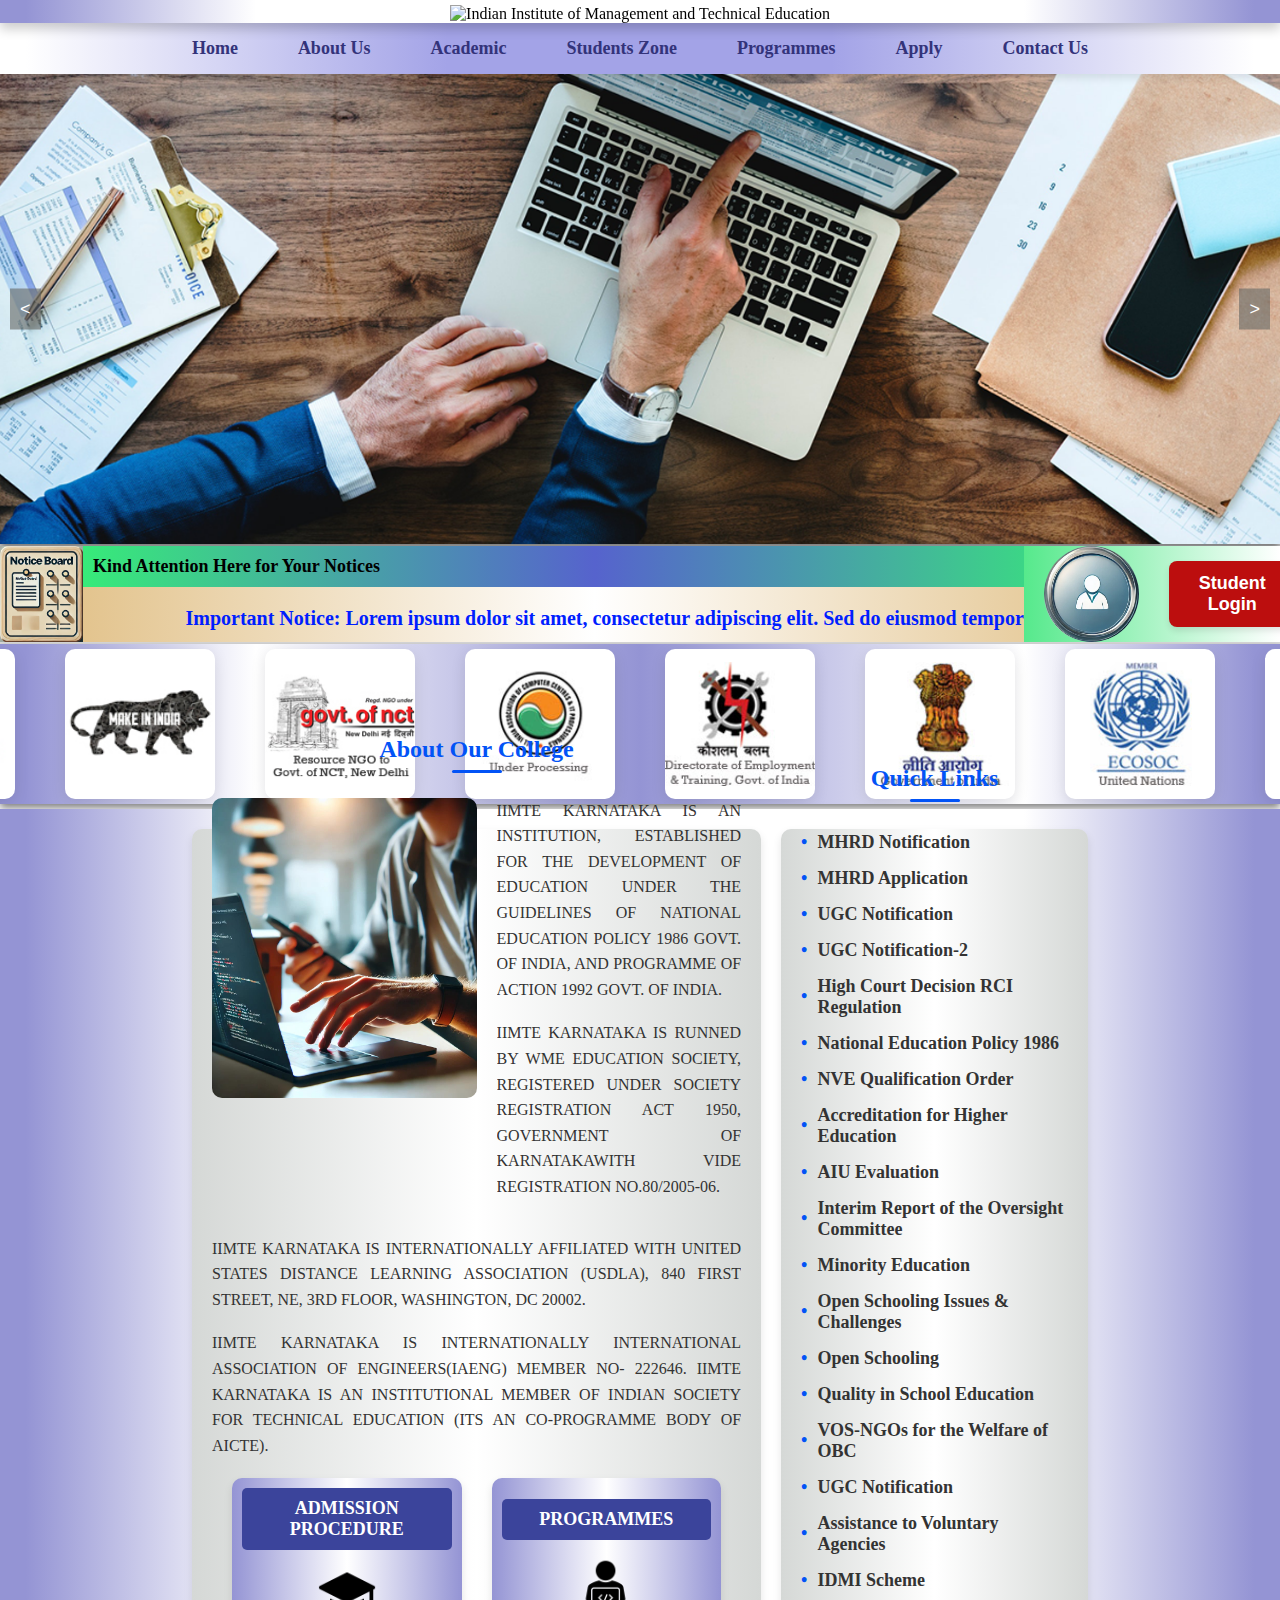
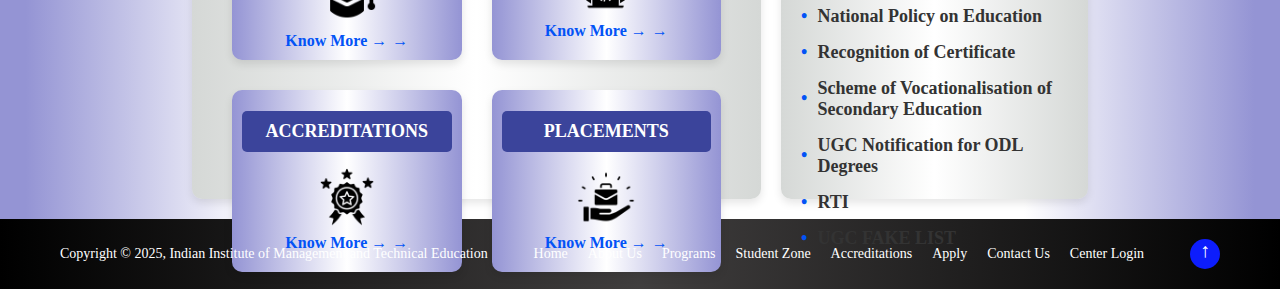
==== commit 7981c055: "index.html" ====
--- a/index.html
+++ b/index.html
@@ -7,41 +7,33 @@
         <link rel="stylesheet" href="./css/index_styles.css">
     </head>
     <body>
-        <div class ="name_and_logo_container">
-            <img class="for_default" src="./img/logo_and_name.jpg" alt="Indian Institute of Management and Technical Education">
-        </div>
-
-         
-
+        <!-- Sticky Outer Container -->
+        <div class="sticky-container">
+            <!-- Logo and Name -->
+            <div class="name_and_logo_container">
+                <img class="for_default" src="./img/logo_and_name.jpg" alt="Indian Institute of Management and Technical Education">
+            </div>
         
-        <!-- Navigation Bar -->
-        <nav class="navbar">
-            <div class="nav-container">
-                <!-- Hamburger Menu Button (for mobile) -->
-                <div class="menu-toggle">&#9776;</div>
+            <!-- Navigation Bar -->
+            <nav class="navbar">
+                <div class="nav-container">
+                    <!-- Hamburger Menu Button (for mobile) -->
+                    <div class="menu-toggle">&#9776;</div>
         
-                <!-- Navigation Menu -->
-                <ul class="nav-menu">
-                    <li><a href="#">Home</a></li>
-                    <li><a href="#">About Us</a></li>
-                    <li><a href="#">Academic</a></li>
-                    <li><a href="#">Students Zone</a></li>
-                    <li><a href="#">Programmes</a></li>
-                    <!-- Dropdown for Programmes -->
-                    <!-- <li class="dropdown">
-                        <a href="#" class="dropdown-toggle">Programmes</a>
-                        <ul class="dropdown-menu">
-                            <li><a href="#">Undergraduate</a></li>
-                            <li><a href="#">Postgraduate</a></li>
-                            <li><a href="#">Diploma</a></li>
-                            <li><a href="#">Short Courses</a></li>
-                        </ul>
-                    </li> -->
-                    <li><a href="#">Apply</a></li>
-                    <li><a href="#">Contact Us</a></li>
-                </ul>
-            </div>
-        </nav>
+                    <!-- Navigation Menu -->
+                    <ul class="nav-menu">
+                        <li><a href="#">Home</a></li>
+                        <li><a href="#">About Us</a></li>
+                        <li><a href="#">Academic</a></li>
+                        <li><a href="#">Students Zone</a></li>
+                        <li><a href="#">Programmes</a></li>
+                        <li><a href="#">Apply</a></li>
+                        <li><a href="#">Contact Us</a></li>
+                    </ul>
+                </div>
+            </nav>
+        </div>
+
 
         <!-- Image Slider -->
         <div class="image-slider">
--- a/css/index_styles.css
+++ b/css/index_styles.css
@@ -32,7 +32,8 @@
 /* Sticky Navigation */
 .navbar {
     position: sticky;
-    top: 18.2%;
+/*     top: 18.2%; */
+    position: relative;
     width: 100%;
     background: linear-gradient(to right, white 2%, rgb(163, 163, 231) 35%, rgb(163, 163, 231) 65%, white 98%);
     box-shadow: 0px 4px 8px rgba(0, 0, 0, 0.1);
@@ -859,7 +860,7 @@
 /* Responsive Navigation for Mobile */
 @media screen and (max-width: 768px) {
     .navbar{
-        top: 7.5%;
+        position: relative;
     }
 
     .nav-container {
@@ -926,21 +927,12 @@
         /* justify-content: center; */
     }
 
-    .dropdown-menu {
-        position: static;
-        display: none; /* Hidden initially */
-        box-shadow: none;
-    }
-
-    .dropdown-menu.active {
-        display: block;
-    }
 
     .slider-images img {
         width: 100%;
         height: 270px;
         object-fit: cover;
-        flex-shrink: 0;
+/*         flex-shrink: 0; */
     }
 
     /* Full-width Container */
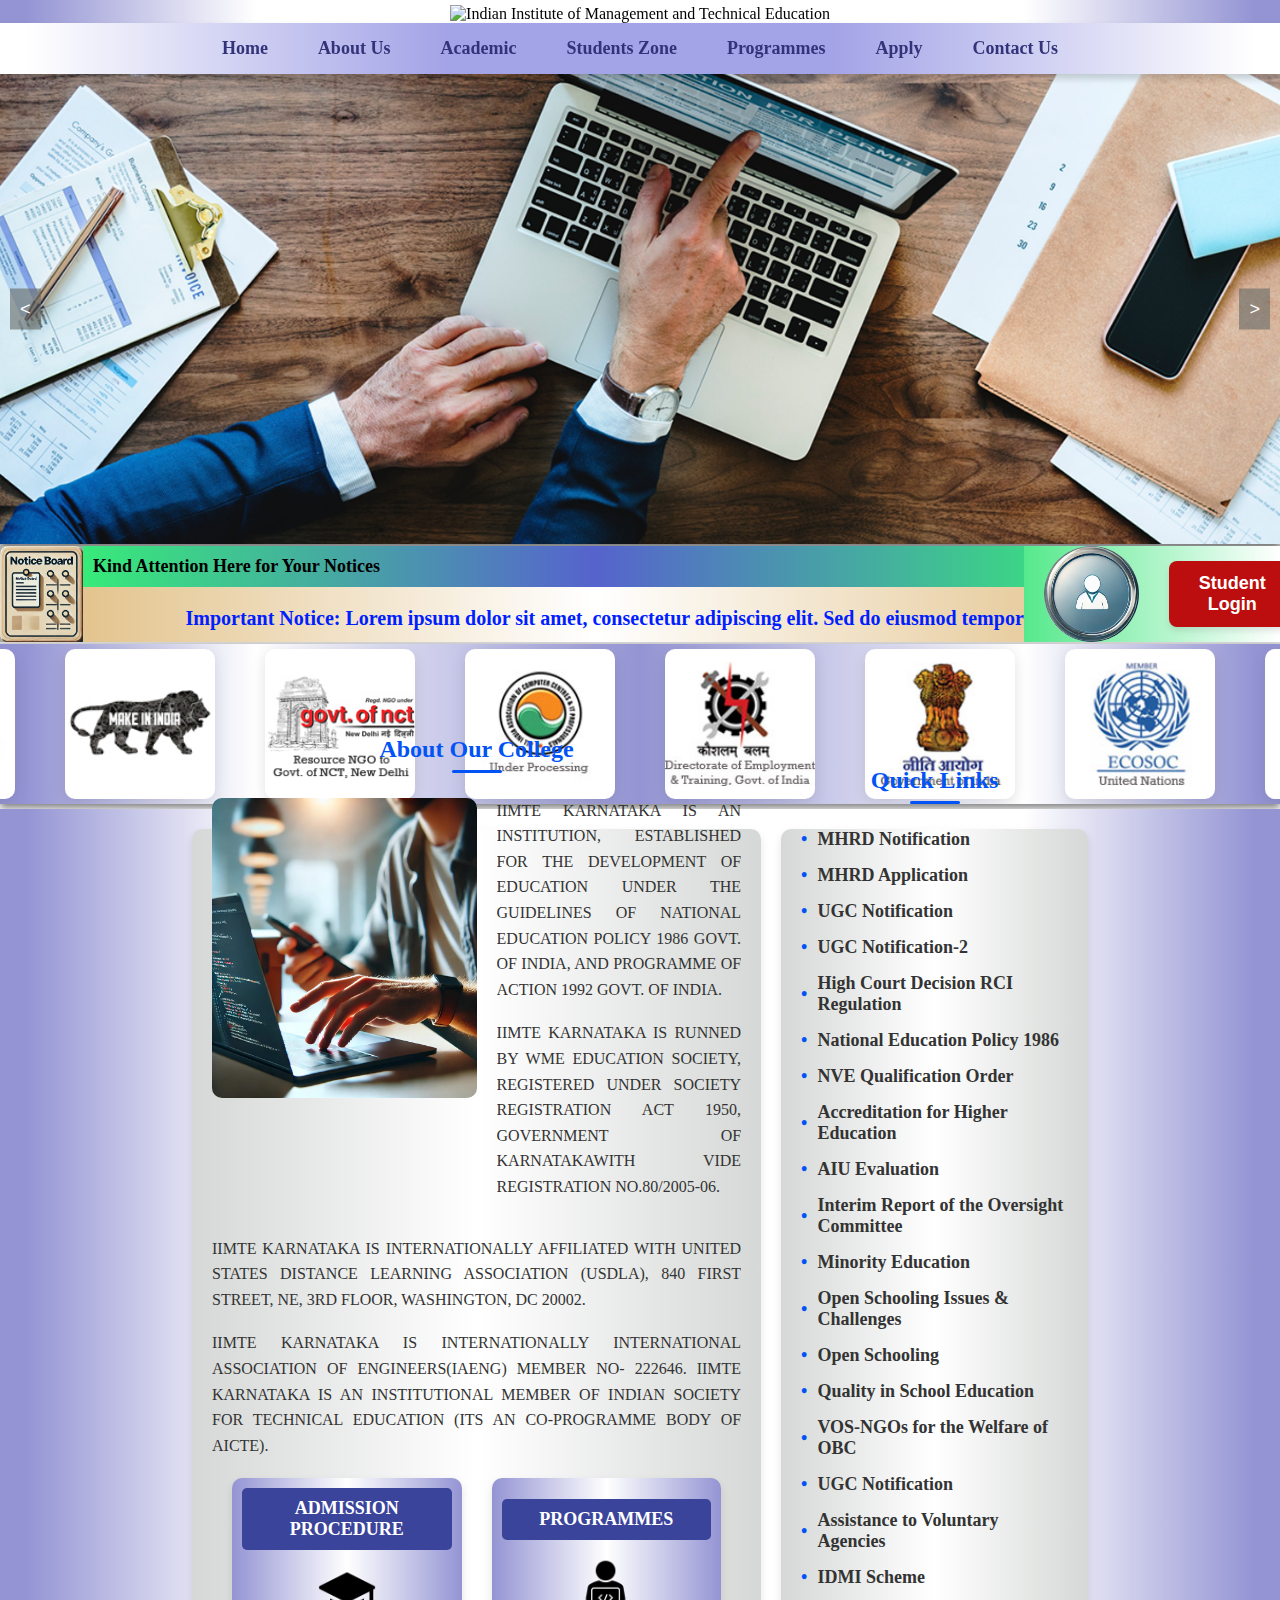
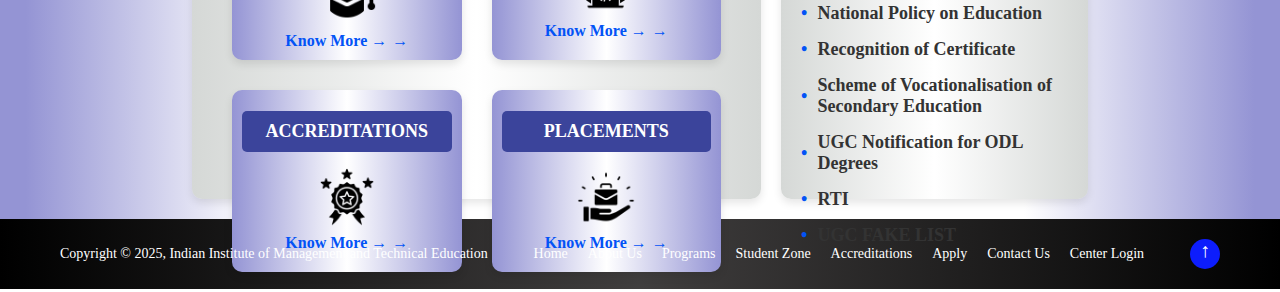
==== commit f9644046: "index.html" ====
--- a/index.html
+++ b/index.html
@@ -75,7 +75,7 @@
             <!-- Second Partition (30%) - Login Button -->
             <div class="login-section">
                 <img src="./img/user.jpg" alt="Login Icon" class="section-icon" style="border-radius: 50%;">
-                <button class="login-btn">Student Login</button>
+                <button class="login-btn" id="studentLoginBtn">Student Login</button>
             </div>
         </div>
 
--- a/css/index_styles.css
+++ b/css/index_styles.css
@@ -5,55 +5,47 @@
     box-sizing: border-box;
 }
 
-/* Sticky Header */
-.name_and_logo_container {
-    display: flex;
-    justify-content: center;
-    align-items: center;
-    width: 100%;
-    background: linear-gradient(to right, 
-            rgb(148, 148, 212) 2%,  /* Dark blue fades out quickly */
-            white 20%,            /* White starts early */
-            white 80%,            /* White remains dominant */
-            rgb(148, 148, 212) 98%  /* Dark blue appears only at the right edge */
-        );
+/* Sticky Outer Container */
+.sticky-container {
     position: sticky;
     top: 0;
     z-index: 1000;
+    width: 100%;
+    background: white;
     box-shadow: 0px 4px 8px rgba(0, 0, 0, 0.1);
-    animation: fadeIn 1s ease-in-out;
-}
-
-.name_and_logo_container:hover {
-    box-shadow: 0px 6px 12px rgba(0, 0, 0, 0.2);
-    transition: box-shadow 0.3s ease-in-out;
-}
-
-/* Sticky Navigation */
+}
+
+/* Logo and Name Container */
+.name_and_logo_container {
+    display: flex;
+    justify-content: center;
+    align-items: center;
+    width: 100%;
+    background: linear-gradient(to right, 
+            rgb(148, 148, 212) 2%,  
+            white 20%,            
+            white 80%,            
+            rgb(148, 148, 212) 98%);
+    box-shadow: 0px 4px 8px rgba(0, 0, 0, 0.1);
+/*     padding: 10px 0; */
+}
+
+/* Navigation Bar */
 .navbar {
-    position: sticky;
-/*     top: 18.2%; */
-    position: relative;
     width: 100%;
     background: linear-gradient(to right, white 2%, rgb(163, 163, 231) 35%, rgb(163, 163, 231) 65%, white 98%);
     box-shadow: 0px 4px 8px rgba(0, 0, 0, 0.1);
-    z-index: 999;
-    animation: fadeIn 1s ease-in-out;
-}
-
-.navbar:hover {
-    box-shadow: 0px 6px 12px rgba(0, 0, 0, 0.2);
-    transition: box-shadow 0.3s ease-in-out;
-}
-
+}
+
+/* Navigation Container */
 .nav-container {
     display: flex;
     justify-content: center; 
     align-items: center;
-    padding: 5px 20px;
-   
-}
-
+    padding: 10px 20px;
+}
+
+/* Navigation Menu */
 .navbar ul {
     list-style: none;
     display: flex;
@@ -66,7 +58,6 @@
 /* Navigation Items */
 .navbar ul li {
     margin: 0 15px;
-    position: relative; 
 }
 
 /* Navigation Links */
@@ -75,7 +66,7 @@
     color: rgb(51, 51, 122);
     font-size: 18px;
     font-weight: bold;
-    padding: 10px 15px;
+    padding: 5px 10px;
     transition: all 0.3s ease-in-out;
     display: block;
 }
@@ -86,44 +77,6 @@
     color: white;
     border-radius: 5px;
 }
-
-/* Dropdown Menu */
-.dropdown-menu {
-    display: none;
-    position: absolute;
-    top: 100%;
-    left: 0;
-    background-color: white;
-    box-shadow: 0px 4px 8px rgba(0, 0, 0, 0.1);
-    z-index: 1000;
-    padding: 0;
-    margin: 0;
-    list-style: none;
-}
-
-.dropdown-menu li {
-    width: 100%;
-    text-align: left;
-}
-
-.dropdown-menu li a {
-    padding: 10px 15px;
-    /* display: block; */
-    color: rgb(51, 51, 122);
-    text-decoration: none;
-    transition: background-color 0.3s ease-in-out;
-}
-
-.dropdown-menu li a:hover {
-    background-color: rgb(51, 51, 122);
-    color: white;
-}
-
-/* Show dropdown on hover */
-.dropdown:hover .dropdown-menu {
-    display: block;
-}
-
 
 /* Image Slider Container */
 .image-slider {
@@ -538,7 +491,7 @@
 .quick-links-list {
     list-style: none; /* Remove default bullets */
     padding: 0;
-    margin-top: 10px;
+    margin-top: 5px;
 }
 
 .quick-links-list li {
@@ -730,7 +683,7 @@
 /* Responsive Navigation for Tablets */
 @media screen and (max-width: 1024px) {
     .navbar{
-        top: 11.1%;
+        position: relative;
     }
     
     .nav-container {
@@ -859,15 +812,15 @@
 
 /* Responsive Navigation for Mobile */
 @media screen and (max-width: 768px) {
-    .navbar{
+    .navbar {
         position: relative;
     }
 
     .nav-container {
         display: flex;
-        justify-content: flex-start; /* Align menu-toggle to left */
+        justify-content: flex-start;
         align-items: center;
-        padding: 20px 20px;
+        padding: 15px 20px;
         position: relative;
     }
 
@@ -877,26 +830,23 @@
         color: rgb(51, 51, 122);
         cursor: pointer;
         position: absolute;
-        left: 20px; /* Moves to left */
-        top: 45%;
+        left: 20px;
+        top: 50%;
         transform: translateY(-50%);
         z-index: 1001;
-        transition: transform 0.3s ease-in-out;
     }
 
     .navbar ul {
         position: absolute;
-        top: 40px; 
+        top: 50px;
         left: 0;
         width: 100%;
         flex-direction: column;
         box-shadow: 0px 4px 8px rgba(0, 0, 0, 0.1);
-        padding: 0; /* Remove padding */
-        margin: 0; /* Remove margin */
+        padding: 0;
+        margin: 0;
         display: none;
-        transition: opacity 0.3s ease-in-out, visibility 0.3s ease-in-out;
         background: white;
-        /* background: linear-gradient(to top, rgb(186, 186, 236) 2%, white 35%, white 65%, rgb(186, 186, 236) 98%); */
     }
 
     /* Show menu when active */
@@ -905,26 +855,25 @@
     }
 
     .navbar ul li {
-        width: 100%; /* Make each menu item full width */
-        height: auto; /* Allow auto height based on content */
+        width: 100%;
+        height: auto;
         display: flex;
         align-items: center;
         justify-content: center;
         text-align: center;
-        padding-left: 40px; /* Remove extra padding */
-        padding-right: 40px;
-        margin: 1px; /* Remove any gaps */
+        padding: 10px;
+        margin: 1px;
         border-radius: 5px;
         background: linear-gradient(to top, rgb(186, 186, 236) 2%, white 35%, white 65%, rgb(186, 186, 236) 98%);
     }
 
     .navbar ul li a {
-        width: 100%; /* Make the link take full width */
-        height: 100%; /* Ensure full height coverage */
+        width: 100%;
+        height: 100%;
         text-decoration: none;
         display: flex;
         align-items: center;
-        /* justify-content: center; */
+        justify-content: center;
     }
 
 
@@ -932,7 +881,7 @@
         width: 100%;
         height: 270px;
         object-fit: cover;
-/*         flex-shrink: 0; */
+        flex-shrink: 0;
     }
 
     /* Full-width Container */
